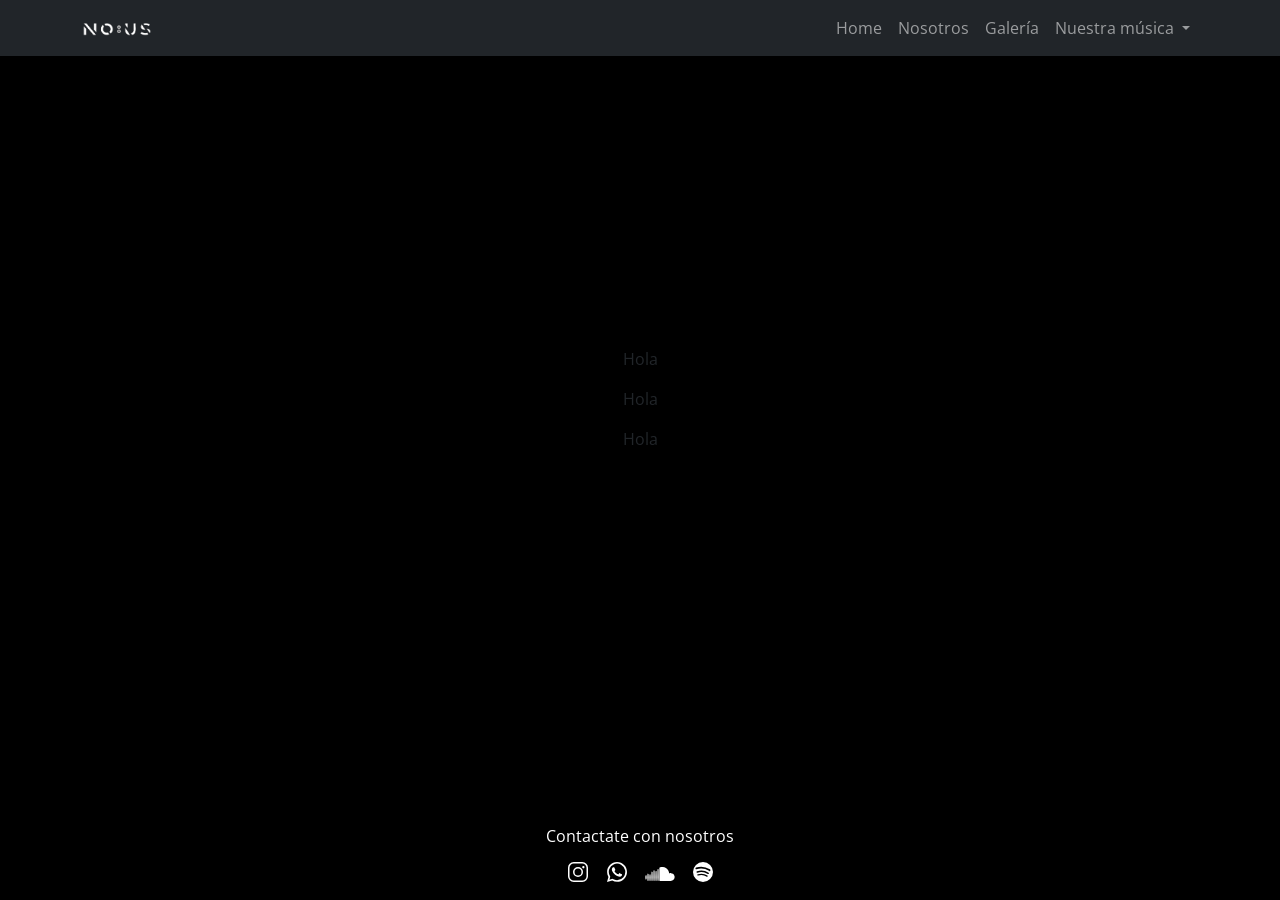
==== pages/contacto.html @ a2ad6539 "Correcciones menores" ====
<!DOCTYPE html>
<html lang="en">
<head>
    <meta charset="UTF-8">
    <meta name="viewport" content="width=device-width, initial-scale=1.0">
    <title>Contactate con nosotros</title>

    <!-- Bootstrap -->
    <link href="https://cdn.jsdelivr.net/npm/bootstrap@5.3.8/dist/css/bootstrap.min.css" rel="stylesheet" integrity="sha384-sRIl4kxILFvY47J16cr9ZwB07vP4J8+LH7qKQnuqkuIAvNWLzeN8tE5YBujZqJLB" crossorigin="anonymous">

    <!--Estilos CSS-->
    <link rel="stylesheet" href="../assets/css/style.css">
</head>
<body>
    <header>
        <!-- NavBar negro con logo con movimiento -->
        <nav class="navbar navbar-expand-sm navbar-dark bg-dark fixed-top">
            <div class="container">
                <a class="navbar-brand" href="../index.html">
                                    <img src="../assets/img/NO-US.png" width="70" alt="logo">
                                </a>
                <button class="navbar-toggler" type="button" data-bs-toggle="collapse" data-bs-target="#navbarNavDropdown" aria-controls="navbarNavDropdown" aria-expanded="false" aria-label="Toggle navigation">
                <span class="navbar-toggler-icon"></span>
                </button>
                <div class="collapse navbar-collapse" id="navbarNavDropdown">
                <ul class="navbar-nav ms-auto">
                    <li class="nav-item">
                    <a class="nav-link" aria-current="page" href="../index.html">Home</a>
                    </li>
                    <li class="nav-item">
                    <a class="nav-link" href="sobre-nosotros.html">Nosotros</a>
                    </li>
                    <li class="nav-item">
                    <a class="nav-link" href="galeria.html">Galería</a>
                    </li>
                    <li class="nav-item dropdown">
                    <a class="nav-link dropdown-toggle" href="#" role="button" data-bs-toggle="dropdown" aria-expanded="false">
                        Nuestra música
                    </a>
                    <ul class="dropdown-menu">
                        <li><a class="dropdown-item" href="music.html">Action</a></li>
                        <li><a class="dropdown-item" href="music.html">Another action</a></li>
                        <li><a class="dropdown-item" href="music.html">Something else here</a></li>
                    </ul>
                    </li>
                </ul>
                </div>
            </div>
            </nav>
    </header>

    
    <main>
        <p>Hola</p>
        <p>Hola</p>
        <p>Hola</p>
    </main>

    <!-- Contacto y Redes sociales -->
    <footer>
        <div>
            <a href="#">
                Contactate con nosotros
            </a>
        </div>
        <div class="redes">
            <a href="https://www.instagram.com/nousmusic_ofc" target="_blank">
                <svg xmlns="http://www.w3.org/2000/svg" viewBox="0 0 24 24" fill="white" width="24" height="24" aria-label="Instagram">
                    <path d="M7.75 2h8.5A5.75 5.75 0 0 1 22 7.75v8.5A5.75 5.75 0 0 1 16.25 22h-8.5A5.75 5.75 0 0 1 2 16.25v-8.5A5.75 5.75 0 0 1 7.75 2Zm0 1.5A4.25 4.25 0 0 0 3.5 7.75v8.5A4.25 4.25 0 0 0 7.75 20.5h8.5a4.25 4.25 0 0 0 4.25-4.25v-8.5A4.25 4.25 0 0 0 16.25 3.5h-8.5ZM12 7a5 5 0 1 1 0 10 5 5 0 0 1 0-10Zm0 1.5A3.5 3.5 0 1 0 12 15.5 3.5 3.5 0 0 0 12 8.5Zm5.25-2.38a1.13 1.13 0 1 1 0 2.25 1.13 1.13 0 0 1 0-2.25Z"/>
                </svg>
            </a>
            <a href="https://api.whatsapp.com/send?phone=541152299440" target="_blank">
                <svg xmlns="http://www.w3.org/2000/svg" viewBox="0 0 24 24" fill="white" width="24" height="24" aria-label="WhatsApp">
                    <path d="M12.04 2C6.55 2 2.1 6.45 2.1 11.94c0 1.76.46 3.48 1.34 5L2 22l5.24-1.38a9.9 9.9 0 0 0 4.8 1.22h.01c5.49 0 9.95-4.46 9.95-9.95S17.53 2 12.04 2Zm0 18.14h-.01a8.2 8.2 0 0 1-4.18-1.15l-.3-.18-3.11.82.83-3.03-.2-.31a8.24 8.24 0 1 1 6.97 3.85Zm4.52-6.17c-.25-.13-1.46-.72-1.69-.8-.23-.08-.4-.13-.57.12-.17.25-.65.8-.8.96-.15.17-.3.19-.55.06-.25-.13-1.07-.39-2.03-1.24-.75-.67-1.25-1.49-1.4-1.74-.15-.25-.02-.38.11-.5.11-.11.25-.29.38-.44.13-.15.17-.25.25-.42.08-.17.04-.31-.02-.44-.06-.13-.57-1.37-.78-1.88-.21-.5-.42-.43-.57-.44h-.49c-.17 0-.44.06-.67.31-.23.25-.88.86-.88 2.1s.9 2.45 1.02 2.62c.13.17 1.77 2.71 4.29 3.8.6.26 1.07.41 1.43.52.6.19 1.14.16 1.56.1.48-.07 1.46-.6 1.67-1.18.21-.58.21-1.08.15-1.18-.06-.1-.23-.16-.48-.29Z"/>
                </svg>
            </a>
            <a href="https://soundcloud.com/nous_music" target="_blank">
                <svg fill="white" width="32" height="32" viewBox="0 0 24 24" class="text-profileTitleText"><title>SoundCloud</title><path d="M18.8842 11.5391C19.334 11.3627 19.8196 11.2968 20.3002 11.3472C20.7807 11.3976 21.2421 11.5628 21.6456 11.8287C22.049 12.0947 22.3826 12.4537 22.6183 12.8755C22.854 13.2973 22.9849 13.7695 23 14.2525C22.9976 15.037 22.6849 15.7887 22.1301 16.3434C21.5754 16.8982 20.8237 17.2109 20.0392 17.2133H11.8625C11.6792 17.1858 11.5325 17.03 11.5325 16.8558V7.5058C11.5325 7.32247 11.5875 7.2308 11.8075 7.1483C12.5605 6.85892 13.3703 6.74782 14.1734 6.82371C14.9765 6.8996 15.7511 7.16041 16.4366 7.58572C17.1221 8.01103 17.6998 8.58928 18.1244 9.27517C18.549 9.96105 18.8091 10.7359 18.8842 11.5391ZM1.12833 13.2258C1.12833 13.0241 1.3025 12.85 1.495 12.85C1.54467 12.8475 1.59433 12.8551 1.64095 12.8724C1.68758 12.8897 1.73019 12.9164 1.76621 12.9507C1.80222 12.985 1.83088 13.0262 1.85044 13.072C1.87001 13.1177 1.88006 13.1669 1.88 13.2166L1.99917 14.5275L1.88 15.8291C1.88 16.0308 1.69667 16.205 1.50417 16.205C1.40675 16.2028 1.31379 16.1637 1.24405 16.0956C1.1743 16.0276 1.13295 15.9356 1.12833 15.8383L1 14.5183L1.12833 13.2166V13.2258ZM3.0075 11.7133C2.80583 11.7133 2.63167 11.8966 2.63167 12.0891L2.50333 14.5275L2.63167 16.8375C2.63167 17.0391 2.80583 17.2041 2.99833 17.2041C3.20917 17.2041 3.38333 17.0391 3.38333 16.8375L3.51167 14.5275L3.38333 12.0891C3.38333 11.8966 3.2 11.7225 3.0075 11.7225V11.7133ZM4.135 12.6208C4.135 12.4191 4.31833 12.245 4.51083 12.245C4.7125 12.245 4.88667 12.4283 4.88667 12.6208L5.015 14.5275L4.88667 16.8375C4.88667 17.0391 4.70333 17.2041 4.51083 17.2041C4.41342 17.2019 4.32046 17.1629 4.25071 17.0948C4.18097 17.0268 4.13962 16.9348 4.135 16.8375L4.00667 14.5275L4.135 12.6208ZM6.01417 10.21C5.8125 10.21 5.6475 10.3933 5.6475 10.5858L5.51 14.5275L5.63833 16.8375C5.63833 17.03 5.82167 17.2041 6.01417 17.2041C6.21583 17.2041 6.39 17.03 6.39 16.8375L6.51833 14.5275L6.39 10.5858C6.39 10.3841 6.21583 10.2191 6.02333 10.2191L6.01417 10.21ZM7.15083 9.60497C7.15083 9.41247 7.325 9.2383 7.5175 9.2383C7.72833 9.2383 7.9025 9.41247 7.9025 9.60497L8.02167 14.5275L7.9025 16.8375C7.9025 17.03 7.71917 17.2041 7.52667 17.2041C7.42925 17.2019 7.33629 17.1629 7.26655 17.0948C7.1968 17.0268 7.15545 16.9348 7.15083 16.8375L7.0225 14.5275L7.15083 9.60497ZM9.03 9.7608C8.82833 9.7608 8.65417 9.94414 8.65417 10.1366L8.52583 14.5275L8.65417 16.8375C8.65417 17.0391 8.82833 17.2041 9.02083 17.2041C9.23167 17.2041 9.40583 17.0391 9.40583 16.8375L9.525 14.5275L9.40583 10.1366C9.40709 10.0869 9.39823 10.0375 9.37979 9.99134C9.36135 9.94517 9.33371 9.90323 9.29856 9.86808C9.2634 9.83293 9.22147 9.80529 9.1753 9.78685C9.12913 9.76841 9.0797 9.75954 9.03 9.7608ZM10.1575 8.6058C10.1575 8.40414 10.3317 8.22997 10.5242 8.22997C10.735 8.22997 10.9092 8.4133 10.9092 8.6058L11.0375 14.5275L10.9092 16.8375C10.9092 17.0391 10.7258 17.2041 10.5333 17.2041C10.4359 17.2019 10.343 17.1629 10.2732 17.0948C10.2035 17.0268 10.1621 16.9348 10.1575 16.8375L10.0292 14.5275L10.1575 8.6058Z"></path></svg>
            </a>
            <a href="https://open.spotify.com/intl-es/artist/6bOo7M2iCs5EKOWnYa5rcU?si=9qBPLFxXSUejSzbTSHrIbg&nd=1&dlsi=5dc121ed974b484a" target="_blank">
                <svg xmlns="http://www.w3.org/2000/svg" viewBox="0 0 24 24" fill="white" width="24" height="24" aria-label="Spotify">
                    <path d="M12 2a10 10 0 1 0 10 10A10 10 0 0 0 12 2Zm4.59 14.43a.62.62 0 0 1-.86.2 9.92 9.92 0 0 0-8.57-1.09.62.62 0 1 1-.37-1.18 11.16 11.16 0 0 1 9.64 1.22.62.62 0 0 1 .16.85Zm1.23-2.73a.77.77 0 0 1-1.06.26 12.3 12.3 0 0 0-10.22-1.25.77.77 0 0 1-.49-1.46 13.83 13.83 0 0 1 11.52 1.42.77.77 0 0 1 .25 1.03Zm.1-2.84A14.72 14.72 0 0 0 5.65 9.23a.92.92 0 0 1-.57-1.75 16.55 16.55 0 0 1 13.81 1.84.92.92 0 1 1-.97 1.54Z"/>
                </svg>
            </a>
        </div>
    </footer>
    <script src="https://cdn.jsdelivr.net/npm/bootstrap@5.3.8/dist/js/bootstrap.bundle.min.js" integrity="sha384-FKyoEForCGlyvwx9Hj09JcYn3nv7wiPVlz7YYwJrWVcXK/BmnVDxM+D2scQbITxI" crossorigin="anonymous"></script>
</body>
</html>
---- assets/css/style.css ----
@charset "UTF-8";
@import url("https://fonts.googleapis.com/css2?family=Open+Sans:ital,wght@0,300..800;1,300..800&display=swap");
/* Movimiento del Logo del NavBar */
.navbar-brand {
  transition: transform 0.1s ease;
}
.navbar-brand:hover {
  transform: rotate(-5deg) scale(1);
}
.navbar-brand:active {
  transform: rotate(-5deg) scale(1.2);
}

.redes {
  display: flex;
  gap: 15px;
}
.redes a:hover {
  transform: scale(1.2);
}

/* Body Flex y min-height para que Footer esté abajo */
body {
  min-height: 100vh;
  display: flex;
  flex-direction: column;
  font-family: "Open Sans", sans-serif;
}

.btn {
  width: 150px;
}

.btn-primary {
  background-color: rgb(26, 150, 199);
  border: none;
}

.btn-primary:hover {
  background-color: rgb(20, 112, 148);
}

header {
  background-color: black;
  box-shadow: 0 10px 20px rgba(255, 255, 255, 0.383);
}

.grilla {
  display: grid;
  grid-template-columns: 1fr 1fr 1fr;
  grid-template-rows: 200px 200px 200px;
  grid-template-areas: "area6 area6 area3" "area6 area6 area2" "area4 area5 area1";
  gap: 10px;
  margin: 20px;
  max-width: 1320px;
  justify-content: center;
  align-content: center;
}

.contenedor-1 {
  grid-area: area1;
}

.contenedor-2 {
  grid-area: area2;
}

.contenedor-3 {
  grid-area: area3;
}

.contenedor-4 {
  grid-area: area4;
}

.contenedor-5 {
  grid-area: area5;
}

.contenedor-6 {
  grid-area: area6;
}

main {
  display: flex;
  flex-direction: column;
  align-items: center;
  justify-content: center;
  background-color: black;
  flex: 1;
}

main section div img {
  width: 100%;
  height: 100%;
  -o-object-fit: cover;
     object-fit: cover;
}

main section {
  height: 100%;
}

footer {
  background-color: black;
  color: white;
  padding: 10px;
  display: flex;
  justify-content: space-evenly;
  flex-direction: column;
  align-items: center;
  gap: 10px;
}
footer a {
  color: white;
  text-decoration: none;
}

@media (max-width: 991px) {
  .grilla {
    grid-template-columns: 1fr 1fr;
    grid-template-rows: repeat(4, 200px);
    grid-template-areas: "area6 area6 area3" "area6 area6 area2" "area4 area4 area5" "area4 area4 area1";
  }
  main {
    height: 100%;
    padding: 30px 0;
  }
}
@media (max-width: 576px) {
  .grilla {
    grid-template-columns: 1fr;
    grid-template-rows: repeat(6, 1fr);
    grid-template-areas: "area1" "area2" "area3" "area4" "area5" "area6";
  }
  .dropdown-menu {
    background-color: rgb(64, 64, 64);
  }
  .dropdown-item {
    color: white;
  }
  .dropdown-item:hover {
    background-color: rgb(85, 85, 85);
    color: rgb(232, 232, 232);
  }
}/*# sourceMappingURL=style.css.map */
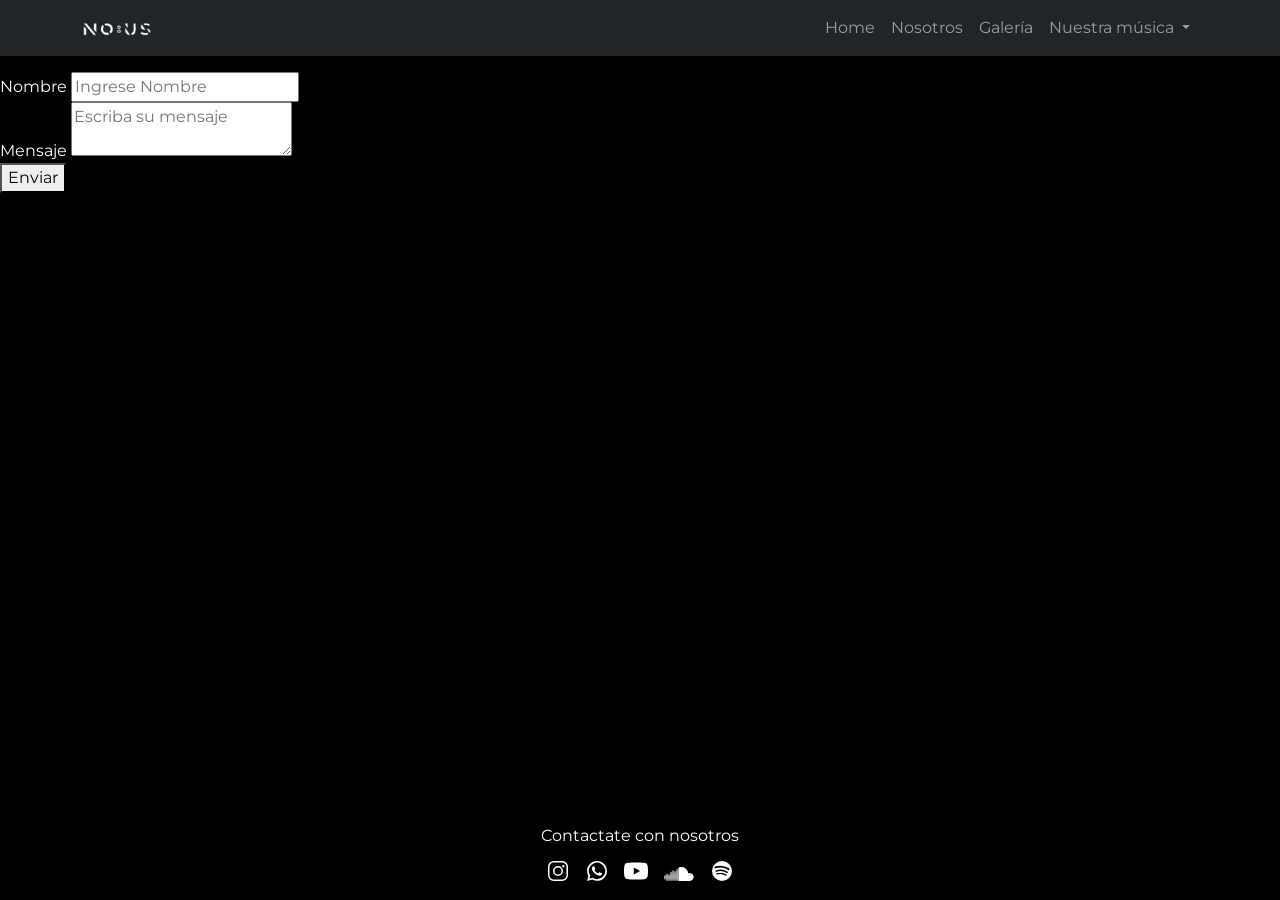
==== commit 03d988f9: "Terminado Galerìa e Index, se ajusto imagenes y video." ====
--- a/pages/contacto.html
+++ b/pages/contacto.html
@@ -51,9 +51,22 @@
 
     
     <main>
-        <p>Hola</p>
-        <p>Hola</p>
-        <p>Hola</p>
+        <section>
+            <form action="">
+                <div>
+                    <label for="nombre">Nombre</label>
+                    <input type="text" id="nombre" placeholder="Ingrese Nombre" required>
+                </div>
+                <div>
+                    <label for="mensaje">Mensaje</label>
+                    <textarea name="mensaje" id="mensaje" placeholder="Escriba su mensaje"></textarea>
+                </div>
+                <div>
+                    <button type="submit">Enviar</button>
+                </div>
+                <img src="" alt="">
+            </form>
+        </section>
     </main>
 
     <!-- Contacto y Redes sociales -->
@@ -74,6 +87,11 @@
                     <path d="M12.04 2C6.55 2 2.1 6.45 2.1 11.94c0 1.76.46 3.48 1.34 5L2 22l5.24-1.38a9.9 9.9 0 0 0 4.8 1.22h.01c5.49 0 9.95-4.46 9.95-9.95S17.53 2 12.04 2Zm0 18.14h-.01a8.2 8.2 0 0 1-4.18-1.15l-.3-.18-3.11.82.83-3.03-.2-.31a8.24 8.24 0 1 1 6.97 3.85Zm4.52-6.17c-.25-.13-1.46-.72-1.69-.8-.23-.08-.4-.13-.57.12-.17.25-.65.8-.8.96-.15.17-.3.19-.55.06-.25-.13-1.07-.39-2.03-1.24-.75-.67-1.25-1.49-1.4-1.74-.15-.25-.02-.38.11-.5.11-.11.25-.29.38-.44.13-.15.17-.25.25-.42.08-.17.04-.31-.02-.44-.06-.13-.57-1.37-.78-1.88-.21-.5-.42-.43-.57-.44h-.49c-.17 0-.44.06-.67.31-.23.25-.88.86-.88 2.1s.9 2.45 1.02 2.62c.13.17 1.77 2.71 4.29 3.8.6.26 1.07.41 1.43.52.6.19 1.14.16 1.56.1.48-.07 1.46-.6 1.67-1.18.21-.58.21-1.08.15-1.18-.06-.1-.23-.16-.48-.29Z"/>
                 </svg>
             </a>
+            <a href="https://www.youtube.com/@nousmusic_ofc" target="_blank">
+                <svg xmlns="http://www.w3.org/2000/svg" viewBox="0 0 24 24" fill="white" width="24" height="24" aria-label="YouTube">
+                    <path d="M23.5 6.2a3 3 0 0 0-2.1-2.1C19.6 3.5 12 3.5 12 3.5s-7.6 0-9.4.6A3 3 0 0 0 .5 6.2 31.2 31.2 0 0 0 0 12a31.2 31.2 0 0 0 .5 5.8 3 3 0 0 0 2.1 2.1c1.8.6 9.4.6 9.4.6s7.6 0 9.4-.6a3 3 0 0 0 2.1-2.1A31.2 31.2 0 0 0 24 12a31.2 31.2 0 0 0-.5-5.8zM9.8 15.5v-7L16 12l-6.2 3.5z"/>
+                </svg>
+            </a>
             <a href="https://soundcloud.com/nous_music" target="_blank">
                 <svg fill="white" width="32" height="32" viewBox="0 0 24 24" class="text-profileTitleText"><title>SoundCloud</title><path d="M18.8842 11.5391C19.334 11.3627 19.8196 11.2968 20.3002 11.3472C20.7807 11.3976 21.2421 11.5628 21.6456 11.8287C22.049 12.0947 22.3826 12.4537 22.6183 12.8755C22.854 13.2973 22.9849 13.7695 23 14.2525C22.9976 15.037 22.6849 15.7887 22.1301 16.3434C21.5754 16.8982 20.8237 17.2109 20.0392 17.2133H11.8625C11.6792 17.1858 11.5325 17.03 11.5325 16.8558V7.5058C11.5325 7.32247 11.5875 7.2308 11.8075 7.1483C12.5605 6.85892 13.3703 6.74782 14.1734 6.82371C14.9765 6.8996 15.7511 7.16041 16.4366 7.58572C17.1221 8.01103 17.6998 8.58928 18.1244 9.27517C18.549 9.96105 18.8091 10.7359 18.8842 11.5391ZM1.12833 13.2258C1.12833 13.0241 1.3025 12.85 1.495 12.85C1.54467 12.8475 1.59433 12.8551 1.64095 12.8724C1.68758 12.8897 1.73019 12.9164 1.76621 12.9507C1.80222 12.985 1.83088 13.0262 1.85044 13.072C1.87001 13.1177 1.88006 13.1669 1.88 13.2166L1.99917 14.5275L1.88 15.8291C1.88 16.0308 1.69667 16.205 1.50417 16.205C1.40675 16.2028 1.31379 16.1637 1.24405 16.0956C1.1743 16.0276 1.13295 15.9356 1.12833 15.8383L1 14.5183L1.12833 13.2166V13.2258ZM3.0075 11.7133C2.80583 11.7133 2.63167 11.8966 2.63167 12.0891L2.50333 14.5275L2.63167 16.8375C2.63167 17.0391 2.80583 17.2041 2.99833 17.2041C3.20917 17.2041 3.38333 17.0391 3.38333 16.8375L3.51167 14.5275L3.38333 12.0891C3.38333 11.8966 3.2 11.7225 3.0075 11.7225V11.7133ZM4.135 12.6208C4.135 12.4191 4.31833 12.245 4.51083 12.245C4.7125 12.245 4.88667 12.4283 4.88667 12.6208L5.015 14.5275L4.88667 16.8375C4.88667 17.0391 4.70333 17.2041 4.51083 17.2041C4.41342 17.2019 4.32046 17.1629 4.25071 17.0948C4.18097 17.0268 4.13962 16.9348 4.135 16.8375L4.00667 14.5275L4.135 12.6208ZM6.01417 10.21C5.8125 10.21 5.6475 10.3933 5.6475 10.5858L5.51 14.5275L5.63833 16.8375C5.63833 17.03 5.82167 17.2041 6.01417 17.2041C6.21583 17.2041 6.39 17.03 6.39 16.8375L6.51833 14.5275L6.39 10.5858C6.39 10.3841 6.21583 10.2191 6.02333 10.2191L6.01417 10.21ZM7.15083 9.60497C7.15083 9.41247 7.325 9.2383 7.5175 9.2383C7.72833 9.2383 7.9025 9.41247 7.9025 9.60497L8.02167 14.5275L7.9025 16.8375C7.9025 17.03 7.71917 17.2041 7.52667 17.2041C7.42925 17.2019 7.33629 17.1629 7.26655 17.0948C7.1968 17.0268 7.15545 16.9348 7.15083 16.8375L7.0225 14.5275L7.15083 9.60497ZM9.03 9.7608C8.82833 9.7608 8.65417 9.94414 8.65417 10.1366L8.52583 14.5275L8.65417 16.8375C8.65417 17.0391 8.82833 17.2041 9.02083 17.2041C9.23167 17.2041 9.40583 17.0391 9.40583 16.8375L9.525 14.5275L9.40583 10.1366C9.40709 10.0869 9.39823 10.0375 9.37979 9.99134C9.36135 9.94517 9.33371 9.90323 9.29856 9.86808C9.2634 9.83293 9.22147 9.80529 9.1753 9.78685C9.12913 9.76841 9.0797 9.75954 9.03 9.7608ZM10.1575 8.6058C10.1575 8.40414 10.3317 8.22997 10.5242 8.22997C10.735 8.22997 10.9092 8.4133 10.9092 8.6058L11.0375 14.5275L10.9092 16.8375C10.9092 17.0391 10.7258 17.2041 10.5333 17.2041C10.4359 17.2019 10.343 17.1629 10.2732 17.0948C10.2035 17.0268 10.1621 16.9348 10.1575 16.8375L10.0292 14.5275L10.1575 8.6058Z"></path></svg>
             </a>
--- a/assets/css/style.css
+++ b/assets/css/style.css
@@ -1,5 +1,5 @@
 @charset "UTF-8";
-@import url("https://fonts.googleapis.com/css2?family=Open+Sans:ital,wght@0,300..800;1,300..800&display=swap");
+@import url("https://fonts.googleapis.com/css2?family=Montserrat:ital,wght@0,100..900;1,100..900&display=swap");
 /* Movimiento del Logo del NavBar */
 .navbar-brand {
   transition: transform 0.1s ease;
@@ -24,7 +24,8 @@
   min-height: 100vh;
   display: flex;
   flex-direction: column;
-  font-family: "Open Sans", sans-serif;
+  font-family: "Montserrat", sans-serif;
+  color: white;
 }
 
 .btn {
@@ -40,54 +41,33 @@
   background-color: rgb(20, 112, 148);
 }
 
+.video {
+  width: 100%;
+  max-width: 560px;
+  aspect-ratio: 16/9;
+  margin: 20px auto;
+}
+
+.video iframe {
+  width: 100%;
+  height: 100%;
+  border: none;
+}
+
 header {
   background-color: black;
   box-shadow: 0 10px 20px rgba(255, 255, 255, 0.383);
-}
-
-.grilla {
-  display: grid;
-  grid-template-columns: 1fr 1fr 1fr;
-  grid-template-rows: 200px 200px 200px;
-  grid-template-areas: "area6 area6 area3" "area6 area6 area2" "area4 area5 area1";
-  gap: 10px;
-  margin: 20px;
-  max-width: 1320px;
-  justify-content: center;
-  align-content: center;
-}
-
-.contenedor-1 {
-  grid-area: area1;
-}
-
-.contenedor-2 {
-  grid-area: area2;
-}
-
-.contenedor-3 {
-  grid-area: area3;
-}
-
-.contenedor-4 {
-  grid-area: area4;
-}
-
-.contenedor-5 {
-  grid-area: area5;
-}
-
-.contenedor-6 {
-  grid-area: area6;
+  padding: 26px;
 }
 
 main {
   display: flex;
   flex-direction: column;
-  align-items: center;
-  justify-content: center;
+  align-items: flex-start;
+  justify-content: flex-start;
   background-color: black;
   flex: 1;
+  padding-top: 20px;
 }
 
 main section div img {
@@ -116,15 +96,91 @@
   text-decoration: none;
 }
 
-@media (max-width: 991px) {
+.grilla {
+  display: grid;
+  grid-template-columns: 1fr 1fr 1fr;
+  grid-template-rows: 200px 200px 200px;
+  grid-template-areas: "area1 area1 area3" "area1 area1 area2" "area4 area5 area6";
+  gap: 10px;
+  margin: 20px auto;
+  max-width: 1320px;
+  justify-content: center;
+  align-content: center;
+}
+
+.contenedor-1 {
+  grid-area: area1;
+}
+
+.contenedor-2 {
+  grid-area: area2;
+}
+
+.contenedor-3 {
+  grid-area: area3;
+}
+
+.contenedor-4 {
+  grid-area: area4;
+}
+
+.contenedor-5 {
+  grid-area: area5;
+}
+
+.contenedor-6 {
+  grid-area: area6;
+}
+
+h1 {
+  display: flex;
+  font-size: 50px;
+  text-align: center;
+  justify-content: center;
+  align-content: center;
+}
+
+h2 {
+  font-size: 25px;
+  display: flex;
+  justify-content: center;
+  align-content: center;
+  text-align: center;
+}
+
+h6 {
+  text-decoration: underline;
+  display: flex;
+  justify-content: center;
+  align-content: center;
+  text-align: center;
+}
+
+p {
+  text-align: justify;
+}
+
+@media (max-width: 992px) {
   .grilla {
-    grid-template-columns: 1fr 1fr;
+    grid-template-columns: 1fr 1fr 1fr;
     grid-template-rows: repeat(4, 200px);
-    grid-template-areas: "area6 area6 area3" "area6 area6 area2" "area4 area4 area5" "area4 area4 area1";
+    grid-template-areas: "area1 area1 area3" "area1 area1 area2" "area4 area4 area5" "area4 area4 area6";
   }
   main {
     height: 100%;
     padding: 30px 0;
+    flex: 1;
+  }
+  h1 {
+    font-size: 30px;
+  }
+  h2 {
+    font-size: 20px;
+  }
+}
+@media (max-width: 600px) {
+  .video {
+    max-width: 80%;
   }
 }
 @media (max-width: 576px) {
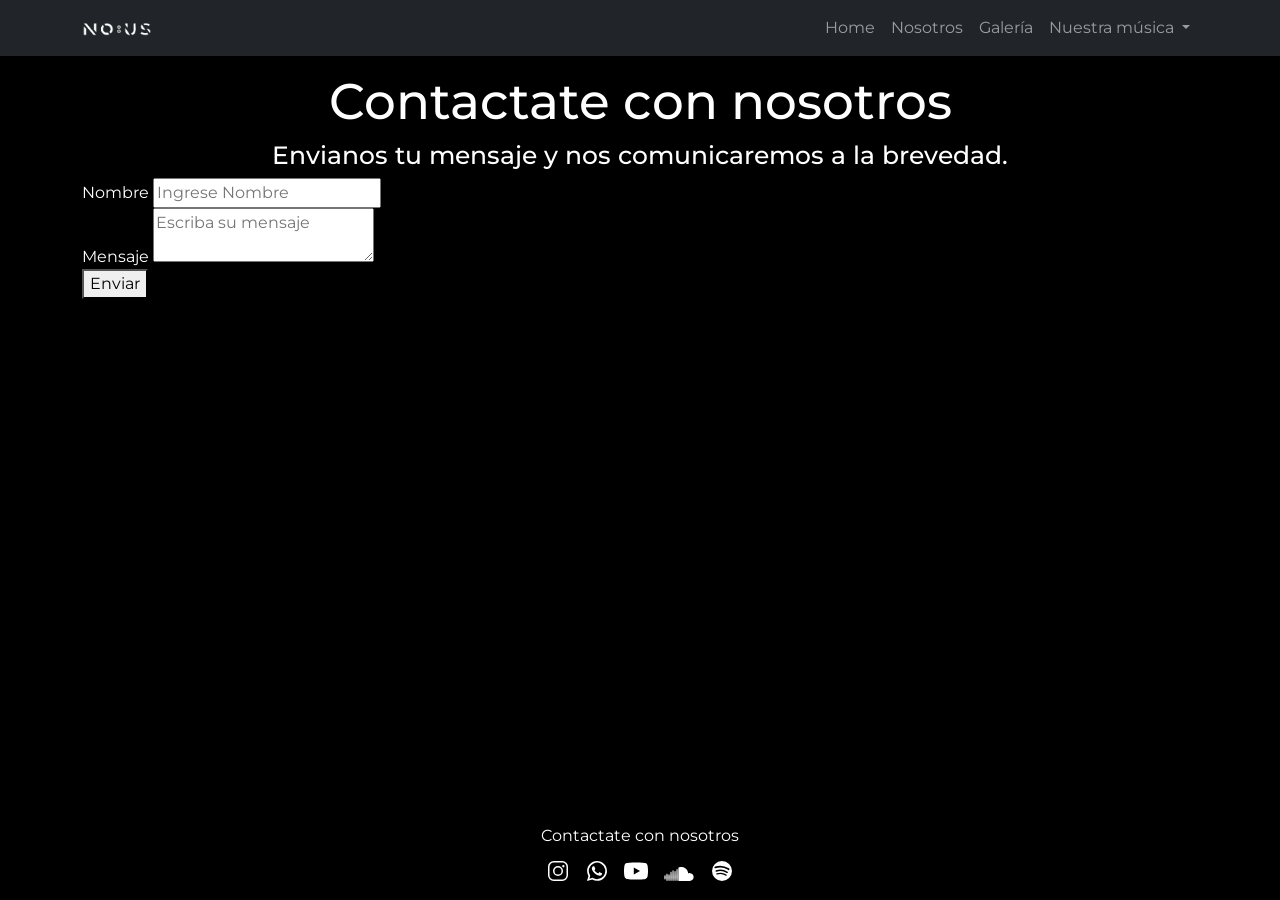
==== commit d82f6465: "Creación pagina sobre-nosotros y hover en imagenes de grilla" ====
--- a/pages/contacto.html
+++ b/pages/contacto.html
@@ -51,21 +51,23 @@
 
     
     <main>
-        <section>
-            <form action="">
-                <div>
-                    <label for="nombre">Nombre</label>
-                    <input type="text" id="nombre" placeholder="Ingrese Nombre" required>
-                </div>
-                <div>
-                    <label for="mensaje">Mensaje</label>
-                    <textarea name="mensaje" id="mensaje" placeholder="Escriba su mensaje"></textarea>
-                </div>
-                <div>
-                    <button type="submit">Enviar</button>
-                </div>
-                <img src="" alt="">
-            </form>
+        <section class="container">
+            <h1>Contactate con nosotros</h1>
+            <h2>Envianos tu mensaje y nos comunicaremos a la brevedad.</h2>
+                <form action="">
+                    <div>
+                        <label for="nombre">Nombre</label>
+                        <input type="text" id="nombre" placeholder="Ingrese Nombre" required>
+                    </div>
+                    <div>
+                        <label for="mensaje">Mensaje</label>
+                        <textarea name="mensaje" id="mensaje" placeholder="Escriba su mensaje"></textarea>
+                    </div>
+                    <div>
+                        <button type="submit">Enviar</button>
+                    </div>
+                    <img src="" alt="">
+                </form>
         </section>
     </main>
 
--- a/assets/css/style.css
+++ b/assets/css/style.css
@@ -19,6 +19,16 @@
   transform: scale(1.2);
 }
 
+.imagen-princ {
+  display: flex;
+  justify-content: center;
+}
+
+.imagen-princ img {
+  width: 500px;
+  max-width: 100%;
+}
+
 /* Body Flex y min-height para que Footer esté abajo */
 body {
   min-height: 100vh;
@@ -63,7 +73,6 @@
 main {
   display: flex;
   flex-direction: column;
-  align-items: flex-start;
   justify-content: flex-start;
   background-color: black;
   flex: 1;
@@ -108,6 +117,14 @@
   align-content: center;
 }
 
+.grilla img {
+  transition: transform 0.3s ease;
+}
+
+.grilla img:hover {
+  transform: scale(1.05);
+}
+
 .contenedor-1 {
   grid-area: area1;
 }
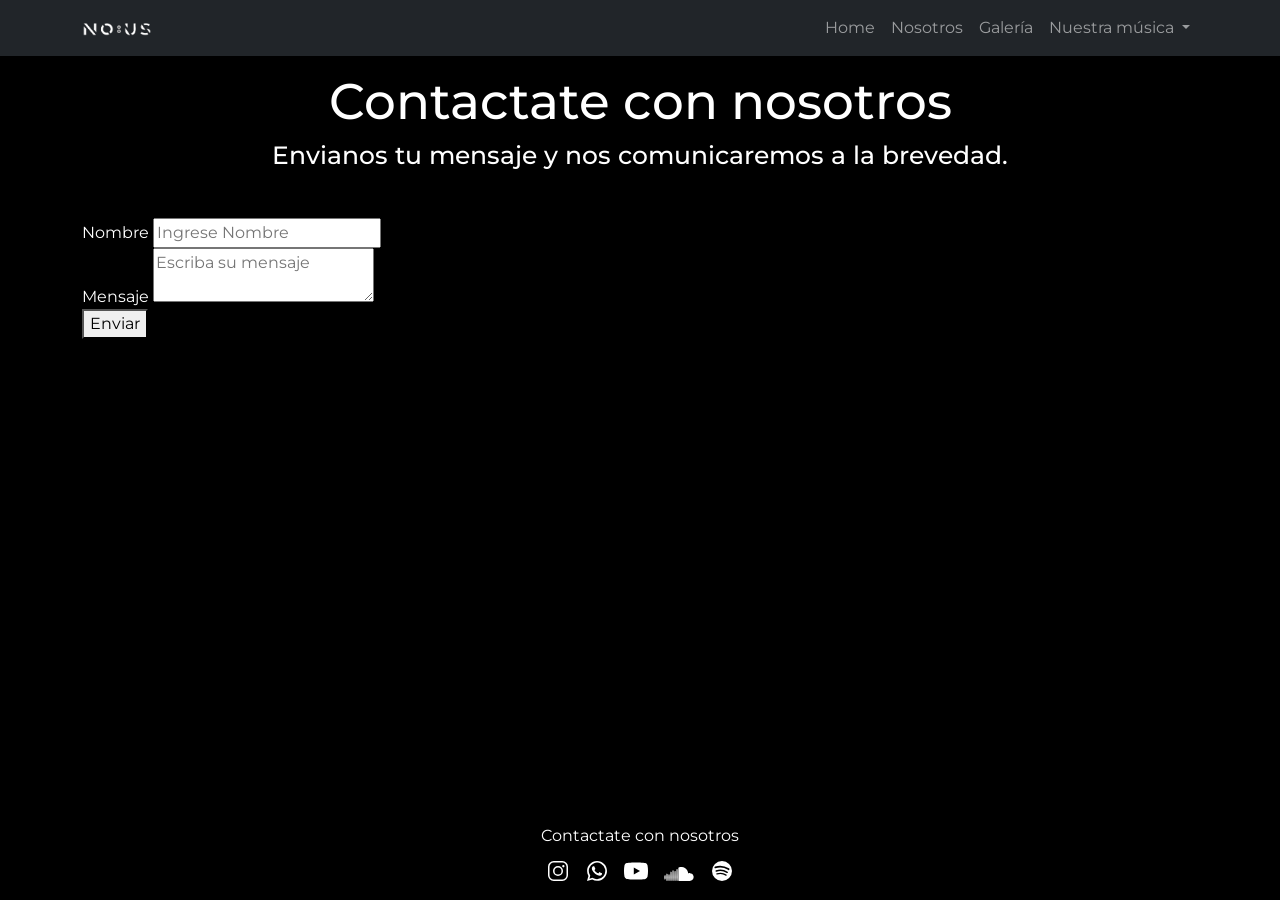
==== commit 44941222: "Corrección enlaces, creacion de _contacto, comienzo music" ====
--- a/pages/contacto.html
+++ b/pages/contacto.html
@@ -38,9 +38,9 @@
                         Nuestra música
                     </a>
                     <ul class="dropdown-menu">
-                        <li><a class="dropdown-item" href="music.html">Action</a></li>
-                        <li><a class="dropdown-item" href="music.html">Another action</a></li>
-                        <li><a class="dropdown-item" href="music.html">Something else here</a></li>
+                        <li><a class="dropdown-item" href="music.html">Escuchanos</a></li>
+                        <li><a class="dropdown-item" href="https://open.spotify.com/intl-es/track/1Y8UQCH9v9IhH3gIsIeKmL?si=oVbvOdSsQea_S5cQuFPxfw&utm_source=ig&utm_medium=social&utm_content=link_in_bio&fbclid=PAZXh0bgNhZW0CMTEAc3J0YwZhcHBfaWQMMjU2MjgxMDQwNTU4AAGnyTHEzThYH0BAq7Km_OkHdh4qP741ROF9P1Ov-svQg9WESnNYFt6kqYlqE1g_aem_gMyK9gPeRKiI5l4LKtkiyA&nd=1&dlsi=7442a8d352a44efc" target="_blank">Spotify</a></li>
+                        <li><a class="dropdown-item" href="https://soundcloud.com/nous_music">SoundCloud</a></li>
                     </ul>
                     </li>
                 </ul>
@@ -54,6 +54,8 @@
         <section class="container">
             <h1>Contactate con nosotros</h1>
             <h2>Envianos tu mensaje y nos comunicaremos a la brevedad.</h2>
+        </section>
+        <section class="container contacto">
                 <form action="">
                     <div>
                         <label for="nombre">Nombre</label>
--- a/assets/css/style.css
+++ b/assets/css/style.css
@@ -64,6 +64,10 @@
   border: none;
 }
 
+.contacto {
+  display: flex;
+}
+
 header {
   background-color: black;
   box-shadow: 0 10px 20px rgba(255, 255, 255, 0.383);
@@ -88,6 +92,7 @@
 
 main section {
   height: 100%;
+  margin-bottom: 40px;
 }
 
 footer {
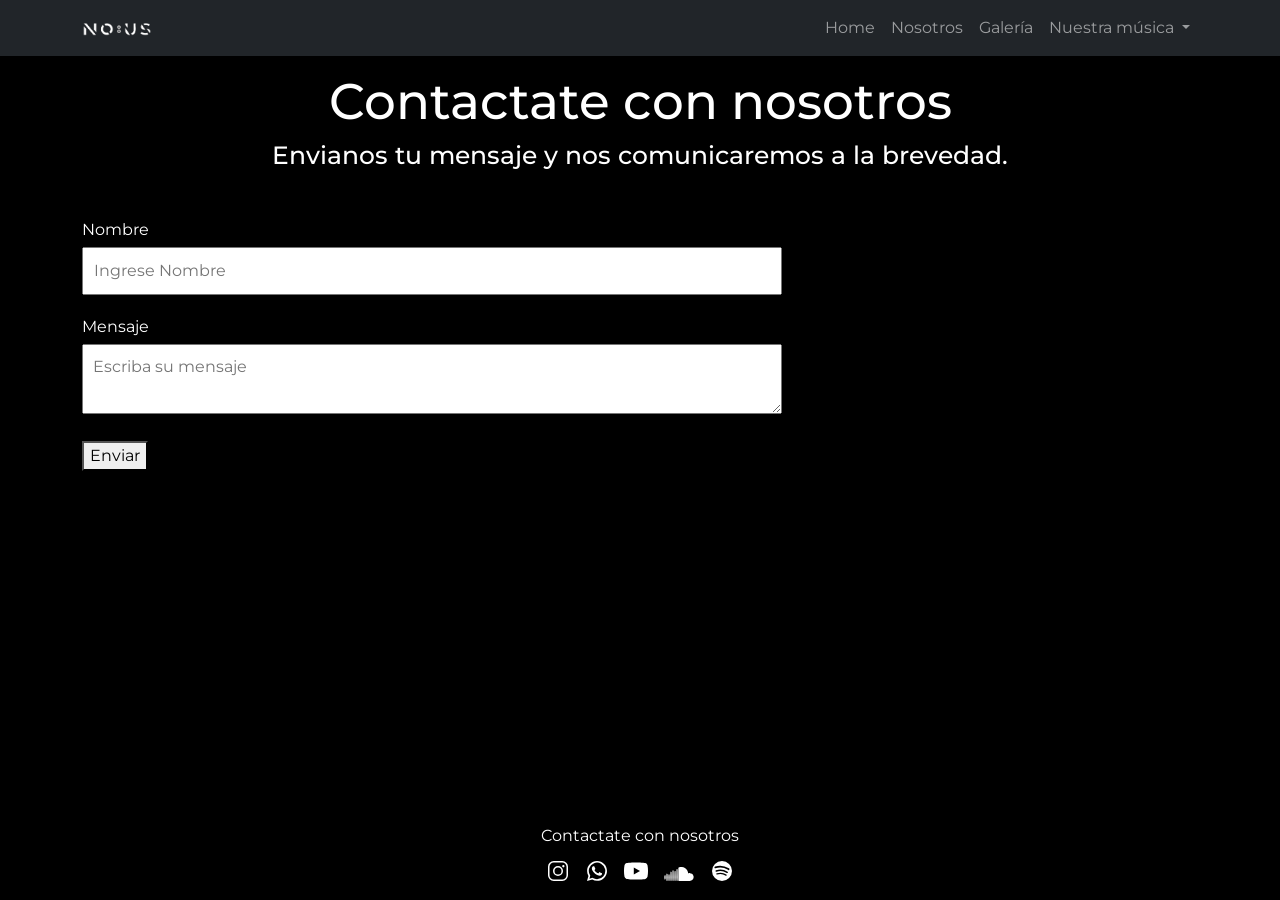
==== commit a77e7ee3: "Listo contacto" ====
--- a/pages/contacto.html
+++ b/pages/contacto.html
@@ -68,7 +68,6 @@
                     <div>
                         <button type="submit">Enviar</button>
                     </div>
-                    <img src="" alt="">
                 </form>
         </section>
     </main>
--- a/assets/css/style.css
+++ b/assets/css/style.css
@@ -66,6 +66,19 @@
 
 .contacto {
   display: flex;
+}
+
+.contacto form {
+  width: 100%;
+  max-width: 700px;
+}
+
+.contacto input,
+.contacto textarea {
+  width: 100%;
+  padding: 10px;
+  margin-top: 5px;
+  margin-bottom: 20px;
 }
 
 header {
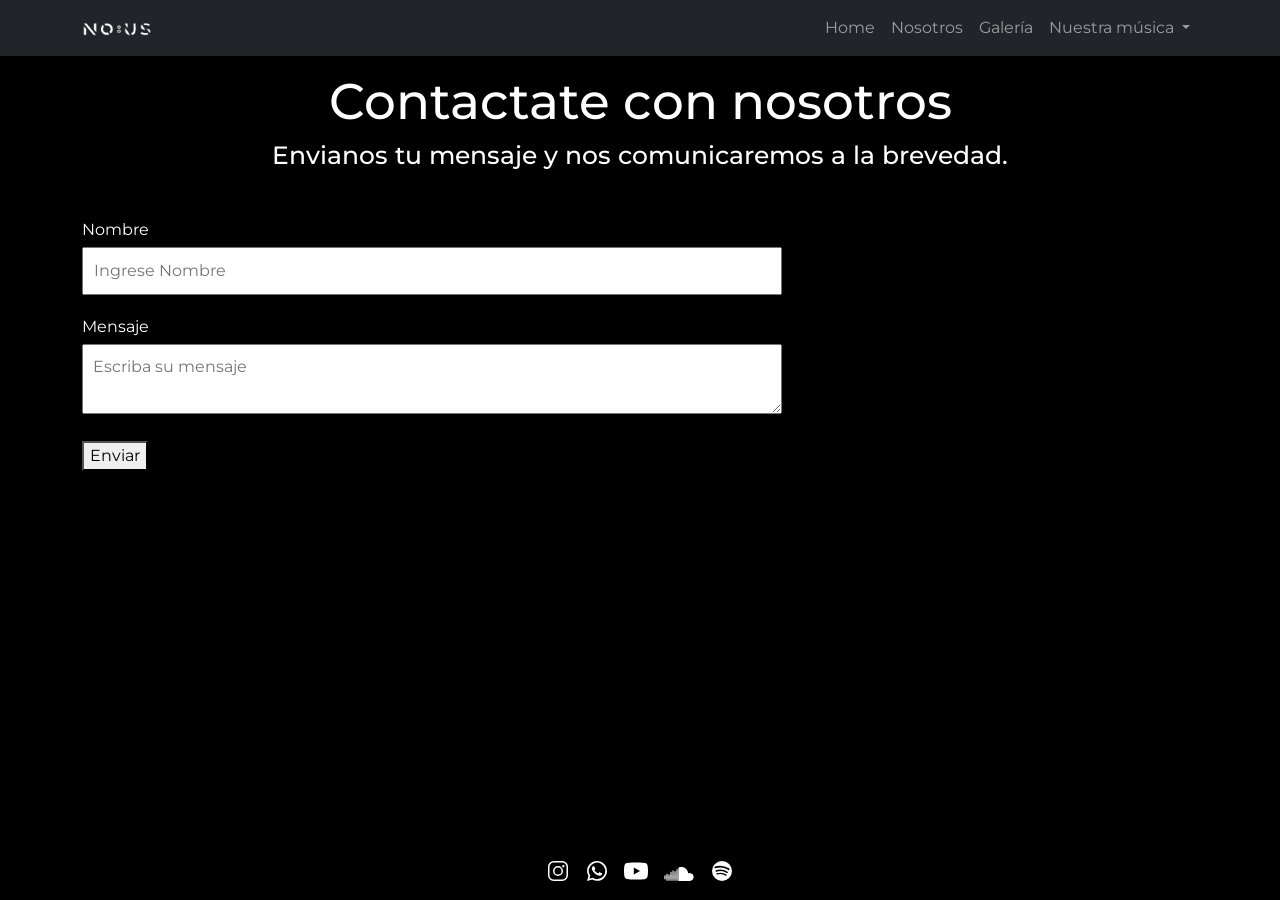
==== commit 9d158a44: "Corrección nombre carpeta Base, mejora con mixin y variables." ====
--- a/pages/contacto.html
+++ b/pages/contacto.html
@@ -1,9 +1,16 @@
 <!DOCTYPE html>
-<html lang="en">
+<html lang="es">
 <head>
     <meta charset="UTF-8">
     <meta name="viewport" content="width=device-width, initial-scale=1.0">
     <title>Contactate con nosotros</title>
+    
+    <!-- Favicon -->
+    <link rel="icon" type="image/png" href="/assets/img/favicon.png">
+
+    <!-- Meta description y keywords para busqueda -->
+    <meta name="description" content="Contactate con NO:US para contrataciones, consultas y más información sobre la banda.">
+    <meta name="keywords" content="techno, DJ, musica, club, festival, boliche, underground, bar, antro">
 
     <!-- Bootstrap -->
     <link href="https://cdn.jsdelivr.net/npm/bootstrap@5.3.8/dist/css/bootstrap.min.css" rel="stylesheet" integrity="sha384-sRIl4kxILFvY47J16cr9ZwB07vP4J8+LH7qKQnuqkuIAvNWLzeN8tE5YBujZqJLB" crossorigin="anonymous">
@@ -25,7 +32,7 @@
                 <div class="collapse navbar-collapse" id="navbarNavDropdown">
                 <ul class="navbar-nav ms-auto">
                     <li class="nav-item">
-                    <a class="nav-link" aria-current="page" href="../index.html">Home</a>
+                    <a class="nav-link" href="../index.html">Home</a>
                     </li>
                     <li class="nav-item">
                     <a class="nav-link" href="sobre-nosotros.html">Nosotros</a>
@@ -49,7 +56,7 @@
             </nav>
     </header>
 
-    
+    <!-- Formulario de contacto para la banda. -->
     <main>
         <section class="container">
             <h1>Contactate con nosotros</h1>
@@ -74,11 +81,6 @@
 
     <!-- Contacto y Redes sociales -->
     <footer>
-        <div>
-            <a href="#">
-                Contactate con nosotros
-            </a>
-        </div>
         <div class="redes">
             <a href="https://www.instagram.com/nousmusic_ofc" target="_blank">
                 <svg xmlns="http://www.w3.org/2000/svg" viewBox="0 0 24 24" fill="white" width="24" height="24" aria-label="Instagram">
--- a/assets/css/style.css
+++ b/assets/css/style.css
@@ -11,6 +11,7 @@
   transform: rotate(-5deg) scale(1.2);
 }
 
+/* Pequeño efecto en los logos de las redes sociales */
 .redes {
   display: flex;
   gap: 15px;
@@ -19,6 +20,7 @@
   transform: scale(1.2);
 }
 
+/* Ubicación y tamaño de la imagen en sobre-nosotros.html */
 .imagen-princ {
   display: flex;
   justify-content: center;
@@ -38,19 +40,7 @@
   color: white;
 }
 
-.btn {
-  width: 150px;
-}
-
-.btn-primary {
-  background-color: rgb(26, 150, 199);
-  border: none;
-}
-
-.btn-primary:hover {
-  background-color: rgb(20, 112, 148);
-}
-
+/* Tamaño y ubicación del video de index.html */
 .video {
   width: 100%;
   max-width: 560px;
@@ -79,6 +69,11 @@
   padding: 10px;
   margin-top: 5px;
   margin-bottom: 20px;
+}
+
+.plataformas {
+  display: flex;
+  justify-content: space-around;
 }
 
 header {
@@ -87,6 +82,7 @@
   padding: 26px;
 }
 
+/* Disposición del main y e imágenes en Section. */
 main {
   display: flex;
   flex-direction: column;
@@ -167,28 +163,30 @@
   grid-area: area6;
 }
 
+/* Parámetros de los títulos y párrafos. */
 h1 {
   display: flex;
+  justify-content: center;
+  align-content: center;
+  text-items: center;
   font-size: 50px;
-  text-align: center;
-  justify-content: center;
-  align-content: center;
 }
 
 h2 {
+  display: flex;
+  justify-content: center;
+  align-content: center;
+  text-items: center;
   font-size: 25px;
-  display: flex;
-  justify-content: center;
-  align-content: center;
-  text-align: center;
-}
-
-h6 {
+}
+
+h3 {
+  font-size: 20px;
   text-decoration: underline;
   display: flex;
   justify-content: center;
   align-content: center;
-  text-align: center;
+  text-items: center;
 }
 
 p {
@@ -206,18 +204,14 @@
     padding: 30px 0;
     flex: 1;
   }
-  h1 {
-    font-size: 30px;
-  }
-  h2 {
-    font-size: 20px;
-  }
-}
+}
+/* Reducción del video en otros dispositivos. */
 @media (max-width: 600px) {
   .video {
     max-width: 80%;
   }
 }
+/* Acomodo del menú, imagenes y redes sociales a formato celular. */
 @media (max-width: 576px) {
   .grilla {
     grid-template-columns: 1fr;
@@ -234,4 +228,9 @@
     background-color: rgb(85, 85, 85);
     color: rgb(232, 232, 232);
   }
+  .plataformas {
+    flex-direction: column;
+    align-items: center;
+    gap: 30px;
+  }
 }/*# sourceMappingURL=style.css.map */
